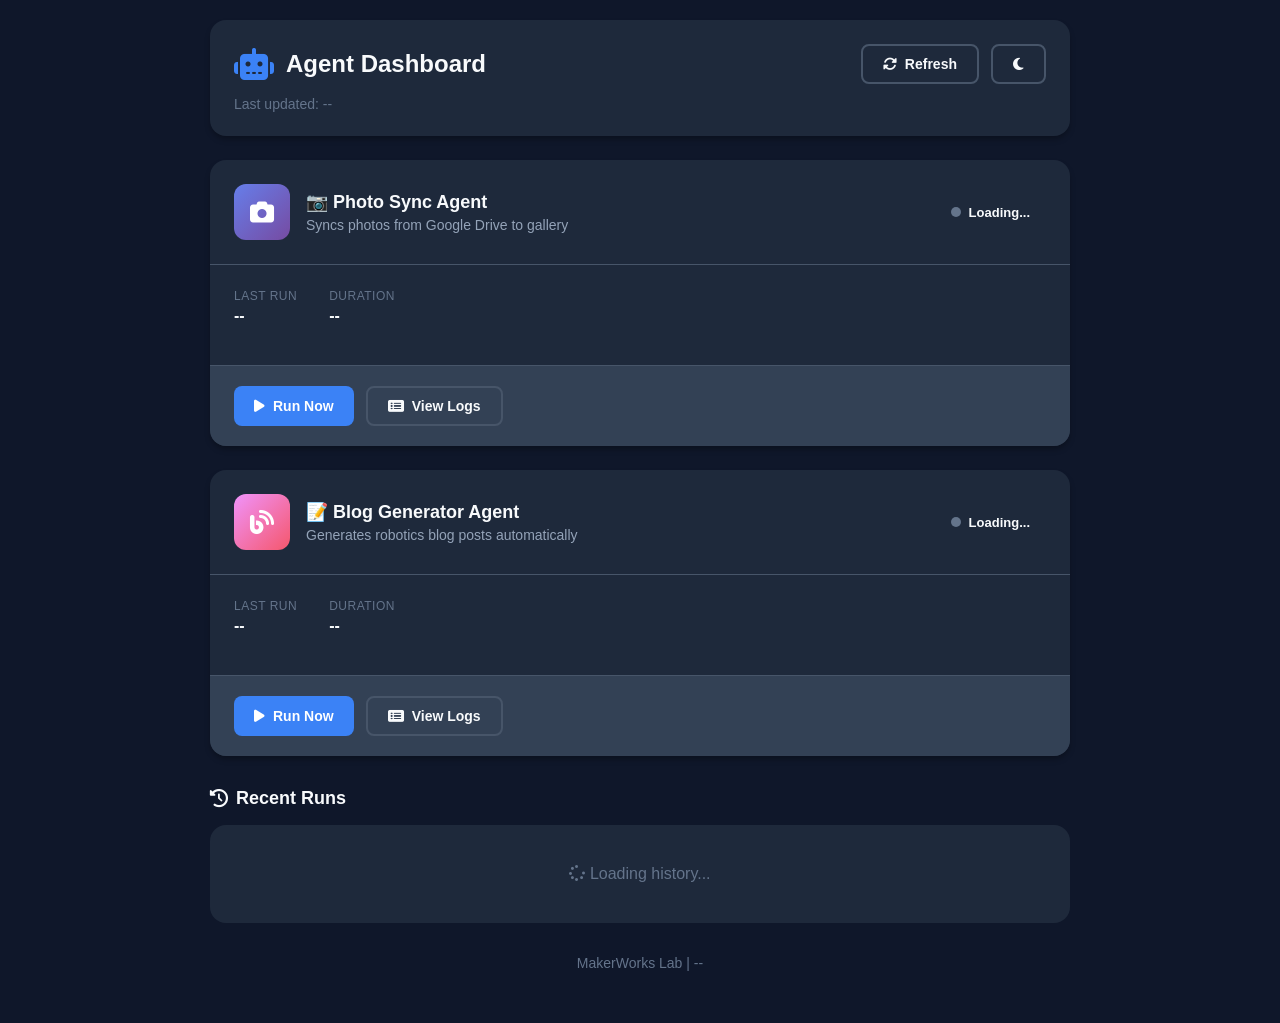
==== index.html @ 20e72126 "Add agent dashboard for managing photo and blog agents" ====
<!DOCTYPE html>
<html lang="en">
<head>
    <meta charset="UTF-8">
    <meta name="viewport" content="width=device-width, initial-scale=1.0">
    <title>🤖 Agent Dashboard | MakerWorks Lab</title>
    <link rel="stylesheet" href="style.css">
    <link rel="stylesheet" href="https://cdnjs.cloudflare.com/ajax/libs/font-awesome/6.5.0/css/all.min.css">
</head>
<body>
    <div class="container">
        <!-- Header -->
        <header class="header">
            <div class="header-content">
                <div class="logo">
                    <i class="fas fa-robot"></i>
                    <h1>Agent Dashboard</h1>
                </div>
                <div class="header-actions">
                    <button id="refresh-btn" class="btn btn-outline" onclick="refreshAll()">
                        <i class="fas fa-sync-alt"></i> Refresh
                    </button>
                    <button id="theme-toggle" class="btn btn-outline" onclick="toggleTheme()">
                        <i class="fas fa-moon"></i>
                    </button>
                </div>
            </div>
            <div class="last-updated">
                <span id="last-updated">Last updated: --</span>
            </div>
        </header>

        <!-- Error Banner -->
        <div id="error-banner" class="error-banner" style="display: none;">
            <i class="fas fa-exclamation-triangle"></i>
            <span id="error-message">Error message here</span>
            <button onclick="hideError()"><i class="fas fa-times"></i></button>
        </div>

        <!-- Agent Cards -->
        <main class="agents-grid">
            
            <!-- Photo Sync Agent -->
            <div class="agent-card" id="photo-sync-card">
                <div class="card-header">
                    <div class="agent-icon photo">
                        <i class="fas fa-camera"></i>
                    </div>
                    <div class="agent-info">
                        <h2>📷 Photo Sync Agent</h2>
                        <p>Syncs photos from Google Drive to gallery</p>
                    </div>
                    <div class="status-badge" id="photo-sync-status">
                        <span class="status-dot loading"></span>
                        <span class="status-text">Loading...</span>
                    </div>
                </div>
                
                <div class="card-body">
                    <div class="stat-row">
                        <div class="stat">
                            <span class="stat-label">Last Run</span>
                            <span class="stat-value" id="photo-sync-last-run">--</span>
                        </div>
                        <div class="stat">
                            <span class="stat-label">Duration</span>
                            <span class="stat-value" id="photo-sync-duration">--</span>
                        </div>
                    </div>
                    
                    <div class="run-info" id="photo-sync-run-info" style="display: none;">
                        <div class="run-status">
                            <span id="photo-sync-run-status">--</span>
                        </div>
                        <div class="run-conclusion" id="photo-sync-conclusion">
                            <span>--</span>
                        </div>
                    </div>
                    
                    <div class="error-details" id="photo-sync-error" style="display: none;">
                        <div class="error-header">
                            <i class="fas fa-exclamation-circle"></i>
                            <span>Error Details</span>
                        </div>
                        <pre id="photo-sync-error-text"></pre>
                    </div>
                </div>
                
                <div class="card-footer">
                    <button class="btn btn-primary" onclick="runWorkflow('photo-sync')">
                        <i class="fas fa-play"></i> Run Now
                    </button>
                    <button class="btn btn-outline" onclick="openLogs('photo-sync')">
                        <i class="fas fa-list-alt"></i> View Logs
                    </button>
                </div>
            </div>

            <!-- Blog Generator Agent -->
            <div class="agent-card" id="blog-generator-card">
                <div class="card-header">
                    <div class="agent-icon blog">
                        <i class="fas fa-blog"></i>
                    </div>
                    <div class="agent-info">
                        <h2>📝 Blog Generator Agent</h2>
                        <p>Generates robotics blog posts automatically</p>
                    </div>
                    <div class="status-badge" id="blog-generator-status">
                        <span class="status-dot loading"></span>
                        <span class="status-text">Loading...</span>
                    </div>
                </div>
                
                <div class="card-body">
                    <div class="stat-row">
                        <div class="stat">
                            <span class="stat-label">Last Run</span>
                            <span class="stat-value" id="blog-generator-last-run">--</span>
                        </div>
                        <div class="stat">
                            <span class="stat-label">Duration</span>
                            <span class="stat-value" id="blog-generator-duration">--</span>
                        </div>
                    </div>
                    
                    <div class="run-info" id="blog-generator-run-info" style="display: none;">
                        <div class="run-status">
                            <span id="blog-generator-run-status">--</span>
                        </div>
                        <div class="run-conclusion" id="blog-generator-conclusion">
                            <span>--</span>
                        </div>
                    </div>
                    
                    <div class="error-details" id="blog-generator-error" style="display: none;">
                        <div class="error-header">
                            <i class="fas fa-exclamation-circle"></i>
                            <span>Error Details</span>
                        </div>
                        <pre id="blog-generator-error-text"></pre>
                    </div>
                </div>
                
                <div class="card-footer">
                    <button class="btn btn-primary" onclick="runWorkflow('blog-generator')">
                        <i class="fas fa-play"></i> Run Now
                    </button>
                    <button class="btn btn-outline" onclick="openLogs('blog-generator')">
                        <i class="fas fa-list-alt"></i> View Logs
                    </button>
                </div>
            </div>

        </main>

        <!-- Run History Section -->
        <section class="history-section">
            <h3><i class="fas fa-history"></i> Recent Runs</h3>
            <div class="history-list" id="history-list">
                <div class="history-loading">
                    <i class="fas fa-spinner fa-spin"></i> Loading history...
                </div>
            </div>
        </section>

        <!-- Footer -->
        <footer class="footer">
            <p>MakerWorks Lab | <span id="current-time">--</span></p>
        </footer>
    </div>

    <!-- Loading Overlay -->
    <div id="loading-overlay" class="loading-overlay" style="display: none;">
        <div class="loading-spinner">
            <i class="fas fa-spinner fa-spin"></i>
            <p>Running workflow...</p>
        </div>
    </div>

    <script src="config.js"></script>
    <script src="app.js"></script>
</body>
</html>
---- style.css ----
/* ========================================================================
   Agent Dashboard - Style.css
   MakerWorks Lab
   ======================================================================== */

/* CSS Variables */
:root {
    /* Dark Theme (Default) */
    --bg-primary: #0F172A;
    --bg-secondary: #1E293B;
    --bg-card: #334155;
    --bg-card-hover: #475569;
    
    --text-primary: #F8FAFC;
    --text-secondary: #94A3B8;
    --text-muted: #64748B;
    
    --accent-primary: #3B82F6;
    --accent-primary-hover: #2563EB;
    --accent-success: #10B981;
    --accent-error: #EF4444;
    --accent-warning: #F59E0B;
    --accent-running: #3B82F6;
    
    --border-color: #475569;
    --shadow: 0 4px 6px -1px rgba(0, 0, 0, 0.3);
    
    --radius-sm: 8px;
    --radius-md: 12px;
    --radius-lg: 16px;
    
    --transition: all 0.3s ease;
}

/* Light Theme */
[data-theme="light"] {
    --bg-primary: #F8FAFC;
    --bg-secondary: #FFFFFF;
    --bg-card: #FFFFFF;
    --bg-card-hover: #F1F5F9;
    
    --text-primary: #1E293B;
    --text-secondary: #64748B;
    --text-muted: #94A3B8;
    
    --border-color: #E2E8F0;
    --shadow: 0 4px 6px -1px rgba(0, 0, 0, 0.1);
}

/* Reset */
* {
    margin: 0;
    padding: 0;
    box-sizing: border-box;
}

body {
    font-family: 'Segoe UI', Tahoma, Geneva, Verdana, sans-serif;
    background: var(--bg-primary);
    color: var(--text-primary);
    min-height: 100vh;
    transition: var(--transition);
}

/* Container */
.container {
    max-width: 900px;
    margin: 0 auto;
    padding: 20px;
}

/* Header */
.header {
    background: var(--bg-secondary);
    border-radius: var(--radius-lg);
    padding: 24px;
    margin-bottom: 24px;
    box-shadow: var(--shadow);
}

.header-content {
    display: flex;
    justify-content: space-between;
    align-items: center;
    flex-wrap: wrap;
    gap: 16px;
}

.logo {
    display: flex;
    align-items: center;
    gap: 12px;
}

.logo i {
    font-size: 32px;
    color: var(--accent-primary);
}

.logo h1 {
    font-size: 24px;
    font-weight: 700;
}

.header-actions {
    display: flex;
    gap: 12px;
}

.last-updated {
    margin-top: 12px;
    font-size: 14px;
    color: var(--text-muted);
}

/* Buttons */
.btn {
    padding: 10px 20px;
    border-radius: var(--radius-sm);
    font-size: 14px;
    font-weight: 600;
    cursor: pointer;
    border: none;
    transition: var(--transition);
    display: inline-flex;
    align-items: center;
    gap: 8px;
}

.btn-primary {
    background: var(--accent-primary);
    color: white;
}

.btn-primary:hover {
    background: var(--accent-primary-hover);
    transform: translateY(-2px);
}

.btn-outline {
    background: transparent;
    border: 2px solid var(--border-color);
    color: var(--text-primary);
}

.btn-outline:hover {
    background: var(--bg-card);
    border-color: var(--accent-primary);
}

.btn:disabled {
    opacity: 0.5;
    cursor: not-allowed;
}

/* Error Banner */
.error-banner {
    background: rgba(239, 68, 68, 0.2);
    border: 1px solid var(--accent-error);
    border-radius: var(--radius-md);
    padding: 16px;
    margin-bottom: 24px;
    display: flex;
    align-items: center;
    gap: 12px;
    color: var(--accent-error);
}

.error-banner button {
    background: none;
    border: none;
    color: var(--accent-error);
    cursor: pointer;
    margin-left: auto;
    font-size: 18px;
}

/* Agent Cards */
.agents-grid {
    display: grid;
    gap: 24px;
}

.agent-card {
    background: var(--bg-secondary);
    border-radius: var(--radius-lg);
    overflow: hidden;
    box-shadow: var(--shadow);
    transition: var(--transition);
}

.agent-card:hover {
    transform: translateY(-4px);
    box-shadow: 0 10px 25px -5px rgba(0, 0, 0, 0.3);
}

.card-header {
    display: flex;
    align-items: center;
    padding: 24px;
    gap: 16px;
    border-bottom: 1px solid var(--border-color);
}

.agent-icon {
    width: 56px;
    height: 56px;
    border-radius: var(--radius-md);
    display: flex;
    align-items: center;
    justify-content: center;
    font-size: 24px;
    flex-shrink: 0;
}

.agent-icon.photo {
    background: linear-gradient(135deg, #667eea, #764ba2);
    color: white;
}

.agent-icon.blog {
    background: linear-gradient(135deg, #f093fb, #f5576c);
    color: white;
}

.agent-info {
    flex: 1;
}

.agent-info h2 {
    font-size: 18px;
    font-weight: 700;
    margin-bottom: 4px;
}

.agent-info p {
    font-size: 14px;
    color: var(--text-secondary);
}

/* Status Badge */
.status-badge {
    display: flex;
    align-items: center;
    gap: 8px;
    padding: 8px 16px;
    border-radius: 100px;
    font-size: 13px;
    font-weight: 600;
    flex-shrink: 0;
}

.status-badge.success {
    background: rgba(16, 185, 129, 0.2);
    color: var(--accent-success);
}

.status-badge.failed {
    background: rgba(239, 68, 68, 0.2);
    color: var(--accent-error);
}

.status-badge.running {
    background: rgba(59, 130, 246, 0.2);
    color: var(--accent-running);
}

.status-badge.queued {
    background: rgba(245, 158, 11, 0.2);
    color: var(--accent-warning);
}

.status-dot {
    width: 10px;
    height: 10px;
    border-radius: 50%;
    animation: pulse 2s infinite;
}

.status-dot.success { background: var(--accent-success); }
.status-dot.failed { background: var(--accent-error); }
.status-dot.running { background: var(--accent-running); }
.status-dot.queued { background: var(--accent-warning); }
.status-dot.loading { 
    background: var(--text-muted); 
    animation: spin 1s linear infinite;
}

@keyframes pulse {
    0%, 100% { opacity: 1; }
    50% { opacity: 0.5; }
}

@keyframes spin {
    from { transform: rotate(0deg); }
    to { transform: rotate(360deg); }
}

/* Card Body */
.card-body {
    padding: 24px;
}

.stat-row {
    display: flex;
    gap: 32px;
    margin-bottom: 16px;
}

.stat {
    display: flex;
    flex-direction: column;
    gap: 4px;
}

.stat-label {
    font-size: 12px;
    color: var(--text-muted);
    text-transform: uppercase;
    letter-spacing: 0.5px;
}

.stat-value {
    font-size: 16px;
    font-weight: 600;
}

/* Run Info */
.run-info {
    padding: 16px;
    background: var(--bg-card);
    border-radius: var(--radius-md);
    margin-top: 16px;
}

.run-status {
    font-size: 14px;
    font-weight: 600;
    margin-bottom: 8px;
}

.run-conclusion {
    font-size: 13px;
}

.run-conclusion.success { color: var(--accent-success); }
.run-conclusion.failed { color: var(--accent-error); }

/* Error Details */
.error-details {
    margin-top: 16px;
    background: rgba(239, 68, 68, 0.1);
    border: 1px solid var(--accent-error);
    border-radius: var(--radius-md);
    overflow: hidden;
}

.error-header {
    display: flex;
    align-items: center;
    gap: 8px;
    padding: 12px 16px;
    background: rgba(239, 68, 68, 0.2);
    color: var(--accent-error);
    font-weight: 600;
    font-size: 14px;
}

.error-details pre {
    padding: 16px;
    font-size: 12px;
    color: var(--accent-error);
    overflow-x: auto;
    white-space: pre-wrap;
    word-wrap: break-word;
    max-height: 200px;
    overflow-y: auto;
}

/* Card Footer */
.card-footer {
    display: flex;
    gap: 12px;
    padding: 20px 24px;
    background: var(--bg-card);
    border-top: 1px solid var(--border-color);
}

/* History Section */
.history-section {
    margin-top: 32px;
}

.history-section h3 {
    font-size: 18px;
    margin-bottom: 16px;
    display: flex;
    align-items: center;
    gap: 8px;
}

.history-list {
    background: var(--bg-secondary);
    border-radius: var(--radius-lg);
    overflow: hidden;
}

.history-item {
    display: flex;
    align-items: center;
    padding: 16px 20px;
    border-bottom: 1px solid var(--border-color);
    gap: 16px;
}

.history-item:last-child {
    border-bottom: none;
}

.history-item-icon {
    width: 40px;
    height: 40px;
    border-radius: var(--radius-sm);
    display: flex;
    align-items: center;
    justify-content: center;
    font-size: 18px;
}

.history-item-icon.photo {
    background: rgba(102, 126, 234, 0.2);
    color: #667eea;
}

.history-item-icon.blog {
    background: rgba(240, 147, 251, 0.2);
    color: #f093fb;
}

.history-item-info {
    flex: 1;
}

.history-item-title {
    font-weight: 600;
    font-size: 14px;
}

.history-item-time {
    font-size: 12px;
    color: var(--text-muted);
}

.history-item-status {
    font-size: 12px;
    font-weight: 600;
    padding: 4px 12px;
    border-radius: 100px;
}

.history-loading {
    padding: 40px;
    text-align: center;
    color: var(--text-muted);
}

/* Footer */
.footer {
    text-align: center;
    padding: 32px;
    color: var(--text-muted);
    font-size: 14px;
}

/* Loading Overlay */
.loading-overlay {
    position: fixed;
    top: 0;
    left: 0;
    right: 0;
    bottom: 0;
    background: rgba(0, 0, 0, 0.8);
    display: flex;
    align-items: center;
    justify-content: center;
    z-index: 1000;
}

.loading-spinner {
    text-align: center;
    color: white;
}

.loading-spinner i {
    font-size: 48px;
    margin-bottom: 16px;
}

/* Responsive */
@media (max-width: 600px) {
    .header-content {
        flex-direction: column;
        align-items: flex-start;
    }
    
    .card-header {
        flex-direction: column;
        text-align: center;
    }
    
    .card-footer {
        flex-direction: column;
    }
    
    .card-footer .btn {
        width: 100%;
        justify-content: center;
    }
    
    .stat-row {
        flex-direction: column;
        gap: 16px;
    }
}
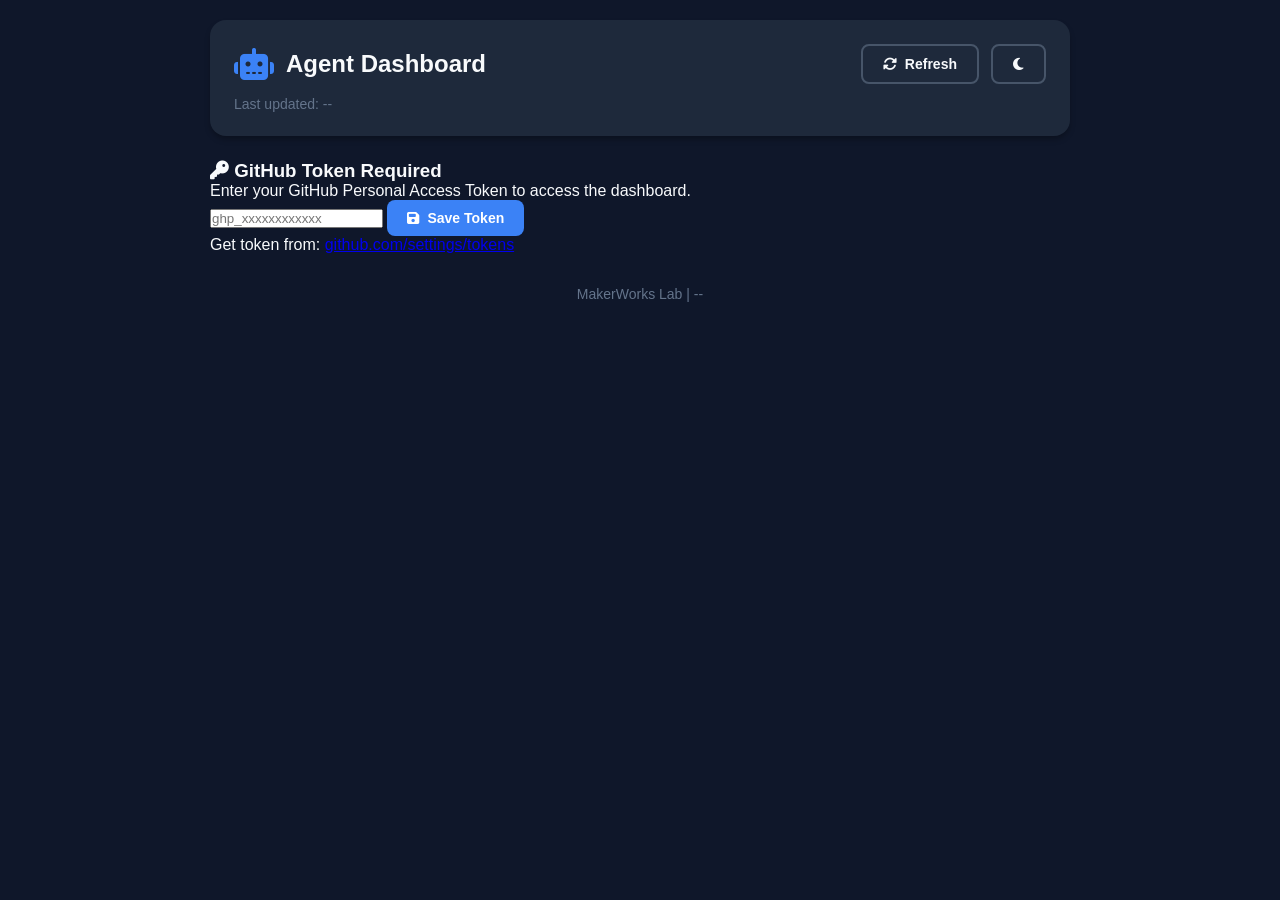
==== commit 88abff5a: "Simplified dashboard with better error handling" ====
--- a/index.html
+++ b/index.html
@@ -37,8 +37,23 @@
             <button onclick="hideError()"><i class="fas fa-times"></i></button>
         </div>
 
+        <!-- Token Input -->
+        <div id="token-section" class="token-section" style="display: none;">
+            <div class="token-card">
+                <h3><i class="fas fa-key"></i> GitHub Token Required</h3>
+                <p>Enter your GitHub Personal Access Token to access the dashboard.</p>
+                <input type="password" id="token-input" placeholder="ghp_xxxxxxxxxxxx" />
+                <button onclick="saveToken()" class="btn btn-primary">
+                    <i class="fas fa-save"></i> Save Token
+                </button>
+                <p class="token-help">
+                    Get token from: <a href="https://github.com/settings/tokens" target="_blank">github.com/settings/tokens</a>
+                </p>
+            </div>
+        </div>
+
         <!-- Agent Cards -->
-        <main class="agents-grid">
+        <main class="agents-grid" id="agents-section">
             
             <!-- Photo Sync Agent -->
             <div class="agent-card" id="photo-sync-card">
@@ -63,26 +78,9 @@
                             <span class="stat-value" id="photo-sync-last-run">--</span>
                         </div>
                         <div class="stat">
-                            <span class="stat-label">Duration</span>
-                            <span class="stat-value" id="photo-sync-duration">--</span>
+                            <span class="stat-label">Status</span>
+                            <span class="stat-value" id="photo-sync-conclusion">--</span>
                         </div>
-                    </div>
-                    
-                    <div class="run-info" id="photo-sync-run-info" style="display: none;">
-                        <div class="run-status">
-                            <span id="photo-sync-run-status">--</span>
-                        </div>
-                        <div class="run-conclusion" id="photo-sync-conclusion">
-                            <span>--</span>
-                        </div>
-                    </div>
-                    
-                    <div class="error-details" id="photo-sync-error" style="display: none;">
-                        <div class="error-header">
-                            <i class="fas fa-exclamation-circle"></i>
-                            <span>Error Details</span>
-                        </div>
-                        <pre id="photo-sync-error-text"></pre>
                     </div>
                 </div>
                 
@@ -90,8 +88,8 @@
                     <button class="btn btn-primary" onclick="runWorkflow('photo-sync')">
                         <i class="fas fa-play"></i> Run Now
                     </button>
-                    <button class="btn btn-outline" onclick="openLogs('photo-sync')">
-                        <i class="fas fa-list-alt"></i> View Logs
+                    <button class="btn btn-outline" onclick="openGitHubActions('photo-sync')">
+                        <i class="fab fa-github"></i> GitHub Actions
                     </button>
                 </div>
             </div>
@@ -119,26 +117,9 @@
                             <span class="stat-value" id="blog-generator-last-run">--</span>
                         </div>
                         <div class="stat">
-                            <span class="stat-label">Duration</span>
-                            <span class="stat-value" id="blog-generator-duration">--</span>
+                            <span class="stat-label">Status</span>
+                            <span class="stat-value" id="blog-generator-conclusion">--</span>
                         </div>
-                    </div>
-                    
-                    <div class="run-info" id="blog-generator-run-info" style="display: none;">
-                        <div class="run-status">
-                            <span id="blog-generator-run-status">--</span>
-                        </div>
-                        <div class="run-conclusion" id="blog-generator-conclusion">
-                            <span>--</span>
-                        </div>
-                    </div>
-                    
-                    <div class="error-details" id="blog-generator-error" style="display: none;">
-                        <div class="error-header">
-                            <i class="fas fa-exclamation-circle"></i>
-                            <span>Error Details</span>
-                        </div>
-                        <pre id="blog-generator-error-text"></pre>
                     </div>
                 </div>
                 
@@ -146,23 +127,13 @@
                     <button class="btn btn-primary" onclick="runWorkflow('blog-generator')">
                         <i class="fas fa-play"></i> Run Now
                     </button>
-                    <button class="btn btn-outline" onclick="openLogs('blog-generator')">
-                        <i class="fas fa-list-alt"></i> View Logs
+                    <button class="btn btn-outline" onclick="openGitHubActions('blog-generator')">
+                        <i class="fab fa-github"></i> GitHub Actions
                     </button>
                 </div>
             </div>
 
         </main>
-
-        <!-- Run History Section -->
-        <section class="history-section">
-            <h3><i class="fas fa-history"></i> Recent Runs</h3>
-            <div class="history-list" id="history-list">
-                <div class="history-loading">
-                    <i class="fas fa-spinner fa-spin"></i> Loading history...
-                </div>
-            </div>
-        </section>
 
         <!-- Footer -->
         <footer class="footer">
@@ -178,7 +149,275 @@
         </div>
     </div>
 
-    <script src="config.js"></script>
-    <script src="app.js"></script>
+    <script>
+        // ========================================================================
+        // CONFIGURATION
+        // ========================================================================
+        
+        const CONFIG = {
+            GITHUB_OWNER: 'ummadi-ajay',
+            GITHUB_REPO: 'ummadi-ajay.github.io',
+            WORKFLOWS: {
+                'photo-sync': {
+                    id: 254954831,
+                    name: 'Photo Sync Agent'
+                },
+                'blog-generator': {
+                    id: 254881964,
+                    name: 'Blog Generator Agent'
+                }
+            }
+        };
+
+        // ========================================================================
+        // GLOBAL VARIABLES
+        // ========================================================================
+        
+        let GITHUB_TOKEN = localStorage.getItem('github_token') || '';
+        const API_BASE = 'https://api.github.com';
+
+        // ========================================================================
+        // INITIALIZATION
+        // ========================================================================
+        
+        document.addEventListener('DOMContentLoaded', () => {
+            init();
+        });
+
+        async function init() {
+            if (!GITHUB_TOKEN) {
+                showTokenInput();
+                return;
+            }
+            
+            document.getElementById('token-section').style.display = 'none';
+            document.getElementById('agents-section').style.display = 'grid';
+            
+            await refreshAll();
+            updateCurrentTime();
+            setInterval(updateCurrentTime, 1000);
+            setInterval(refreshAll, 30000);
+        }
+
+        function showTokenInput() {
+            document.getElementById('token-section').style.display = 'block';
+            document.getElementById('agents-section').style.display = 'none';
+        }
+
+        function saveToken() {
+            const input = document.getElementById('token-input');
+            if (input && input.value) {
+                GITHUB_TOKEN = input.value;
+                localStorage.setItem('github_token', GITHUB_TOKEN);
+                init();
+            }
+        }
+
+        // ========================================================================
+        // REFRESH FUNCTIONS
+        // ========================================================================
+        
+        async function refreshAll() {
+            document.getElementById('last-updated').textContent = 'Last updated: ' + new Date().toLocaleTimeString();
+            
+            await Promise.all([
+                refreshWorkflowStatus('photo-sync'),
+                refreshWorkflowStatus('blog-generator')
+            ]);
+        }
+
+        async function refreshWorkflowStatus(agentKey) {
+            const workflow = CONFIG.WORKFLOWS[agentKey];
+            if (!workflow) return;
+            
+            try {
+                const runs = await githubApiGet(
+                    `/repos/${CONFIG.GITHUB_OWNER}/${CONFIG.GITHUB_REPO}/actions/workflows/${workflow.id}/runs?per_page=1`
+                );
+                
+                if (runs.workflow_runs && runs.workflow_runs.length > 0) {
+                    const run = runs.workflow_runs[0];
+                    updateAgentCard(agentKey, run);
+                } else {
+                    updateAgentCard(agentKey, null);
+                }
+            } catch (error) {
+                console.error('Error:', error);
+                updateAgentCard(agentKey, null, error.message);
+            }
+        }
+
+        function updateAgentCard(agentKey, runData, errorMessage = null) {
+            const statusBadge = document.getElementById(`${agentKey}-status`);
+            const lastRunEl = document.getElementById(`${agentKey}-last-run`);
+            const conclusionEl = document.getElementById(`${agentKey}-conclusion`);
+            
+            if (errorMessage) {
+                statusBadge.className = 'status-badge failed';
+                statusBadge.innerHTML = '<span class="status-dot failed"></span><span class="status-text">Error</span>';
+                lastRunEl.textContent = errorMessage;
+                conclusionEl.textContent = 'Failed';
+                return;
+            }
+            
+            if (!runData) {
+                statusBadge.className = 'status-badge';
+                statusBadge.innerHTML = '<span class="status-dot loading"></span><span class="status-text">No runs</span>';
+                lastRunEl.textContent = '--';
+                conclusionEl.textContent = '--';
+                return;
+            }
+            
+            const status = runData.status;
+            const conclusion = runData.conclusion;
+            
+            if (status === 'in_progress') {
+                statusBadge.className = 'status-badge running';
+                statusBadge.innerHTML = '<span class="status-dot running"></span><span class="status-text">Running</span>';
+            } else if (status === 'completed') {
+                if (conclusion === 'success') {
+                    statusBadge.className = 'status-badge success';
+                    statusBadge.innerHTML = '<span class="status-dot success"></span><span class="status-text">Success</span>';
+                } else {
+                    statusBadge.className = 'status-badge failed';
+                    statusBadge.innerHTML = '<span class="status-dot failed"></span><span class="status-text">Failed</span>';
+                }
+            } else {
+                statusBadge.className = 'status-badge queued';
+                statusBadge.innerHTML = '<span class="status-dot"></span><span class="status-text">' + status + '</span>';
+            }
+            
+            const runDate = new Date(runData.created_at);
+            lastRunEl.textContent = getRelativeTime(runDate);
+            conclusionEl.textContent = conclusion || status;
+        }
+
+        // ========================================================================
+        // RUN WORKFLOW
+        // ========================================================================
+        
+        async function runWorkflow(agentKey) {
+            const workflow = CONFIG.WORKFLOWS[agentKey];
+            if (!workflow) return;
+            
+            showLoading(true);
+            
+            try {
+                await githubApiPost(
+                    `/repos/${CONFIG.GITHUB_OWNER}/${CONFIG.GITHUB_REPO}/actions/workflows/${workflow.id}/dispatches`,
+                    { ref: 'main' }
+                );
+                
+                setTimeout(() => {
+                    showLoading(false);
+                    refreshAll();
+                }, 3000);
+                
+            } catch (error) {
+                showLoading(false);
+                showError('Failed to run workflow: ' + error.message);
+            }
+        }
+
+        function openGitHubActions(agentKey) {
+            window.open('https://github.com/' + CONFIG.GITHUB_OWNER + '/' + CONFIG.GITHUB_REPO + '/actions', '_blank');
+        }
+
+        // ========================================================================
+        // GITHUB API
+        // ========================================================================
+        
+        async function githubApiGet(endpoint) {
+            const response = await fetch(API_BASE + endpoint, {
+                headers: {
+                    'Authorization': 'Bearer ' + GITHUB_TOKEN,
+                    'Accept': 'application/vnd.github.v3+json'
+                }
+            });
+            
+            if (!response.ok) {
+                if (response.status === 401) {
+                    localStorage.removeItem('github_token');
+                    GITHUB_TOKEN = '';
+                    showError('Invalid token. Please enter a new one.');
+                    showTokenInput();
+                    throw new Error('Invalid token');
+                }
+                throw new Error('API error: ' + response.status);
+            }
+            
+            return response.json();
+        }
+
+        async function githubApiPost(endpoint, data) {
+            const response = await fetch(API_BASE + endpoint, {
+                method: 'POST',
+                headers: {
+                    'Authorization': 'Bearer ' + GITHUB_TOKEN,
+                    'Accept': 'application/vnd.github.v3+json',
+                    'Content-Type': 'application/json'
+                },
+                body: JSON.stringify(data)
+            });
+            
+            if (!response.ok) {
+                if (response.status === 401) {
+                    localStorage.removeItem('github_token');
+                    GITHUB_TOKEN = '';
+                    showError('Invalid token. Please enter a new one.');
+                    showTokenInput();
+                    throw new Error('Invalid token');
+                }
+                throw new Error('API error: ' + response.status);
+            }
+            
+            return response.json();
+        }
+
+        // ========================================================================
+        // UI HELPERS
+        // ========================================================================
+        
+        function showLoading(show) {
+            document.getElementById('loading-overlay').style.display = show ? 'flex' : 'none';
+        }
+
+        function showError(message) {
+            const banner = document.getElementById('error-banner');
+            document.getElementById('error-message').textContent = message;
+            banner.style.display = 'flex';
+        }
+
+        function hideError() {
+            document.getElementById('error-banner').style.display = 'none';
+        }
+
+        function updateCurrentTime() {
+            document.getElementById('current-time').textContent = new Date().toLocaleString();
+        }
+
+        function toggleTheme() {
+            const current = document.documentElement.getAttribute('data-theme');
+            const newTheme = current === 'light' ? 'dark' : 'light';
+            document.documentElement.setAttribute('data-theme', newTheme);
+        }
+
+        function getRelativeTime(date) {
+            const now = new Date();
+            const diffMs = now - date;
+            const diffMins = Math.floor(diffMs / 60000);
+            
+            if (diffMins < 1) return 'Just now';
+            if (diffMins < 60) return diffMins + ' mins ago';
+            
+            const diffHours = Math.floor(diffMins / 60);
+            if (diffHours < 24) return diffHours + ' hours ago';
+            
+            const diffDays = Math.floor(diffHours / 24);
+            if (diffDays < 7) return diffDays + ' days ago';
+            
+            return date.toLocaleDateString();
+        }
+    </script>
 </body>
 </html>
